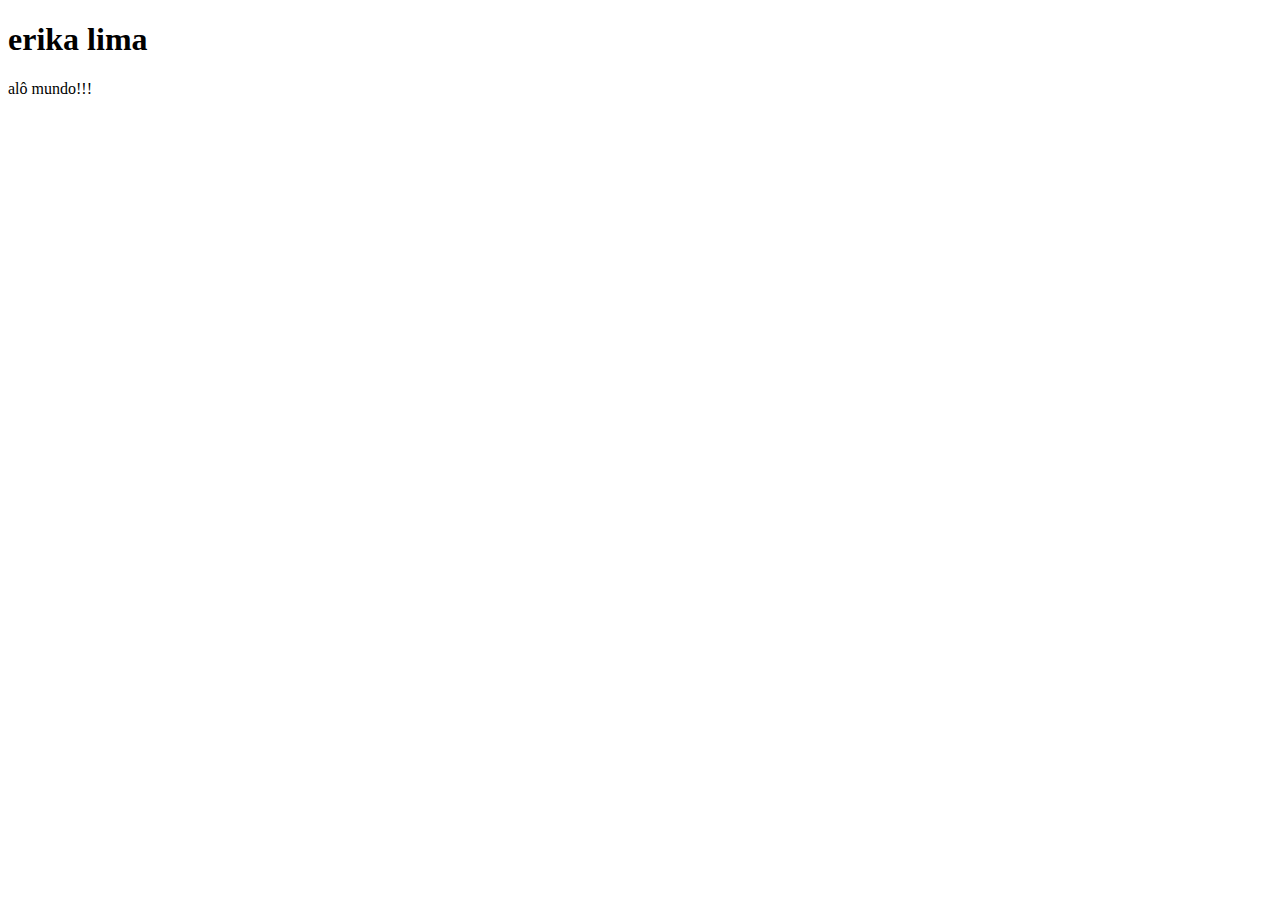
==== index.html @ ca8e0683 "aula 1 dia 26/09" ====
<!DOCTYPE html>
<html lang="pt-br">
    <head>
        <meta charset="UTF-8">
        <meta name="viewport" content="width=device-width, initial-scale=1.0">
        <title>Document</title>
    </head>
    <body>
       <h1> erika lima </h1>  
       <p> alô mundo!!! </p>
    </body>
</html>
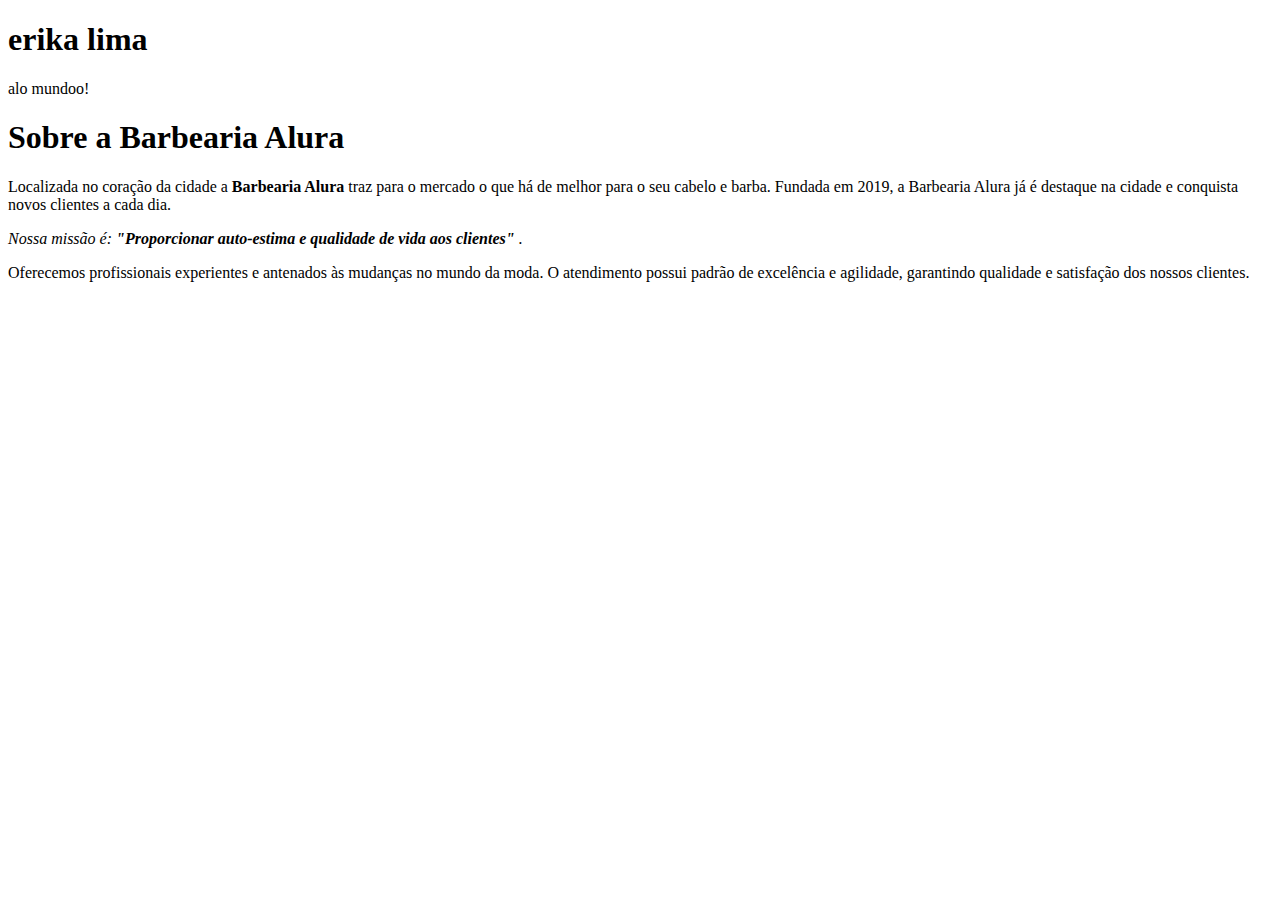
==== commit 35c9d6f1: "Aula 2 03/10" ====
--- a/index.html
+++ b/index.html
@@ -6,7 +6,21 @@
         <title>Document</title>
     </head>
     <body>
-       <h1> erika lima </h1>  
-       <p> alô mundo!!! </p>
+        <h1>erika lima</h1>
+        <p> alo mundoo!</p>
+
+        <h1> Sobre a Barbearia Alura </h1>
+
+        <p>Localizada no coração da cidade a <strong>Barbearia Alura</strong>  traz para o mercado o que há de melhor para o seu cabelo e barba. Fundada em 2019, a Barbearia Alura já é destaque na cidade e conquista novos clientes a cada dia.</p>
+
+        <p>  <em>Nossa missão é: <strong>"Proporcionar auto-estima e qualidade de vida aos clientes"</strong> . </em> </p>
+
+        <p>Oferecemos profissionais experientes e antenados às mudanças no mundo da moda. O atendimento possui padrão de excelência e agilidade, garantindo qualidade e satisfação dos nossos clientes.</p>
+
+
+
+
+
+
     </body>
 </html>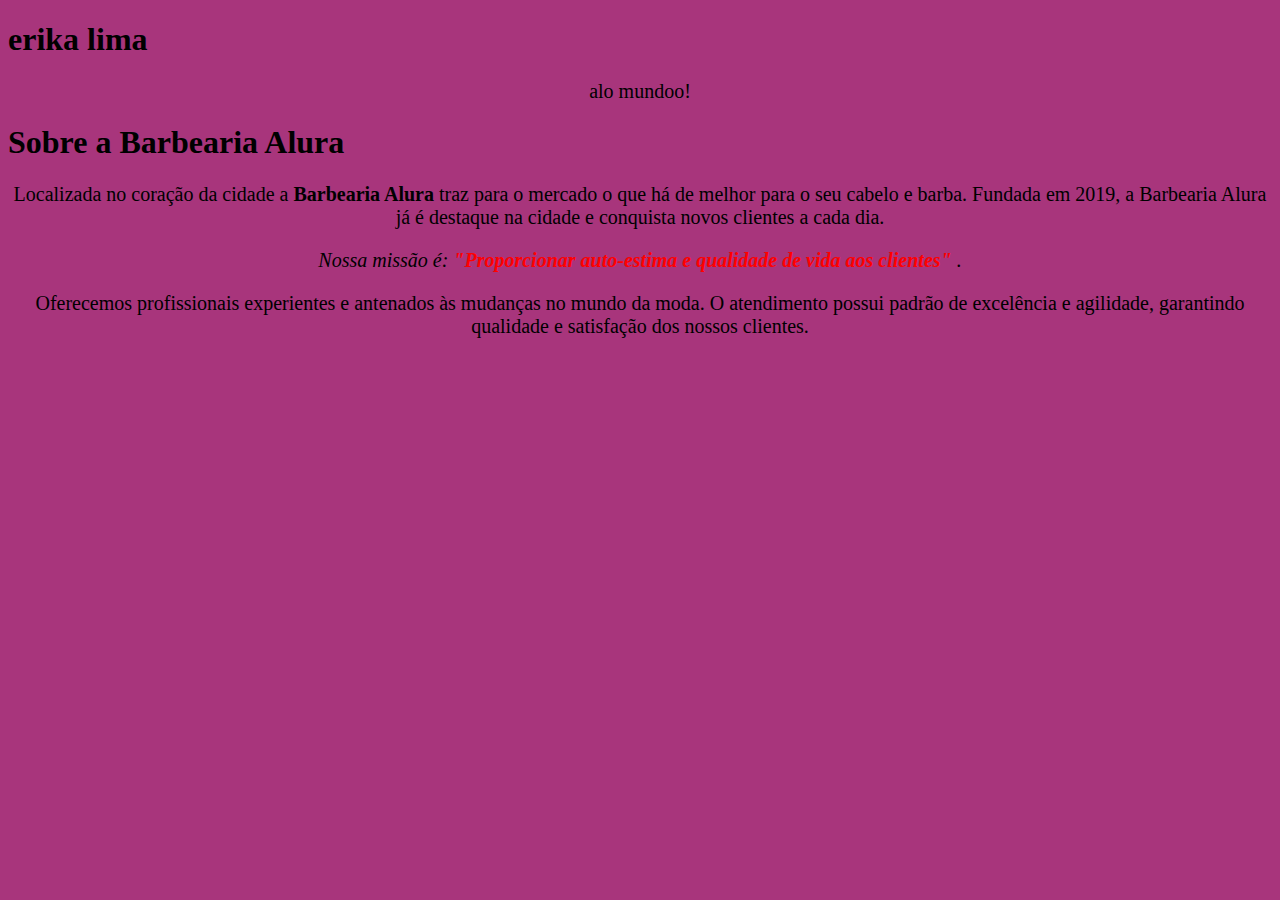
==== commit 4caba75a: "aula 3 10/10" ====
--- a/index.html
+++ b/index.html
@@ -3,7 +3,10 @@
     <head>
         <meta charset="UTF-8">
         <meta name="viewport" content="width=device-width, initial-scale=1.0">
-        <title>Document</title>
+        <title>Pagina Principal</title>
+
+        <link rel="stylesheet" href="style.CSS">
+
     </head>
     <body>
         <h1>erika lima</h1>
--- a/style.CSS
+++ b/style.CSS
@@ -0,0 +1,12 @@
+body {
+    background-color: #a8357c;
+}
+
+P {
+    text-align: center;
+    font-size: 20px;
+}
+
+em strong {
+    color: red;
+}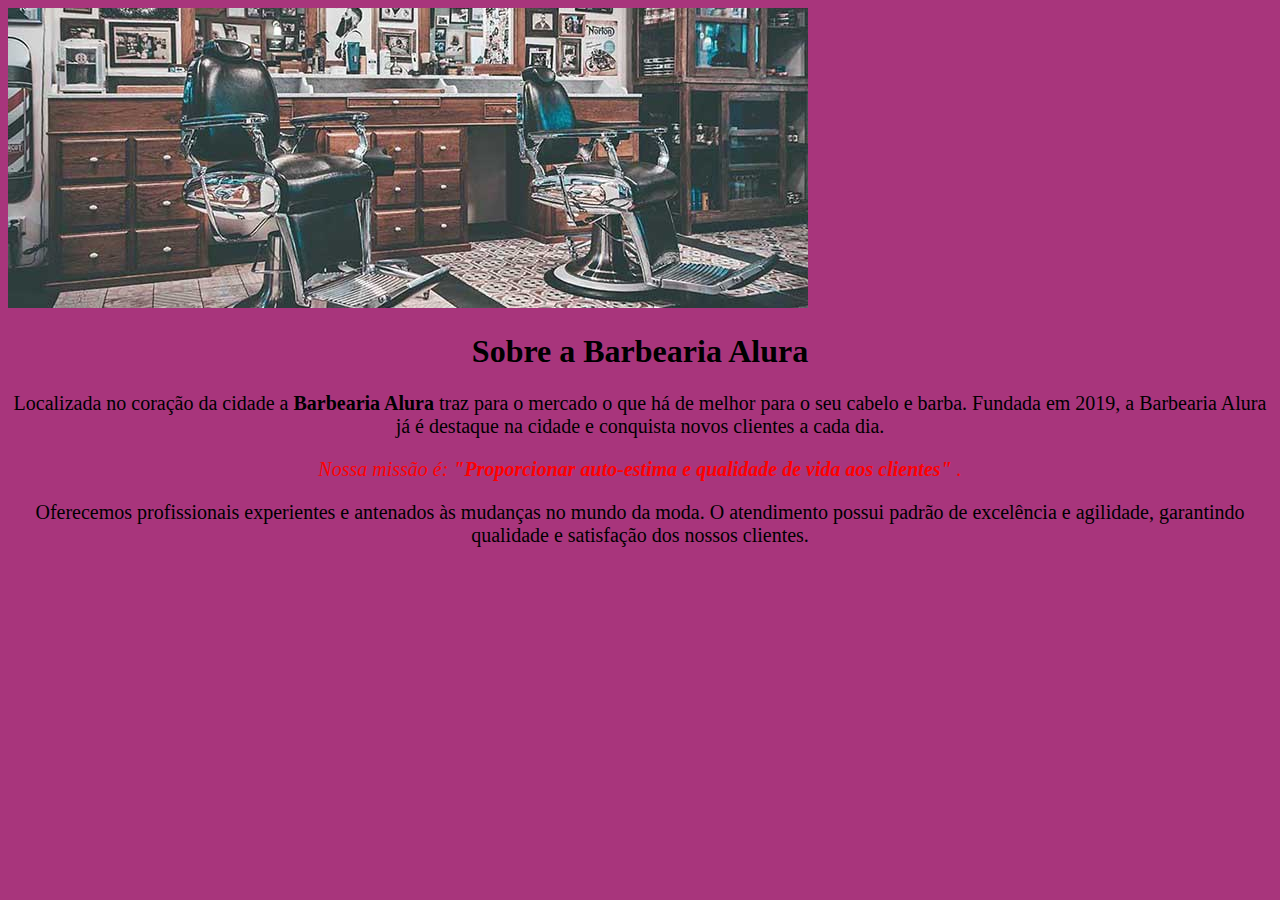
==== commit 9baa91d4: "aula 3 17/10" ====
--- a/index.html
+++ b/index.html
@@ -8,9 +8,10 @@
         <link rel="stylesheet" href="style.CSS">
 
     </head>
+
     <body>
-        <h1>erika lima</h1>
-        <p> alo mundoo!</p>
+         
+        <img src="img/banner.jpg" alt="banner da barbearia">
 
         <h1> Sobre a Barbearia Alura </h1>
 
--- a/style.CSS
+++ b/style.CSS
@@ -1,5 +1,9 @@
 body {
     background-color: #a8357c;
+}
+
+h1 {
+    text-align: center;
 }
 
 P {
@@ -7,6 +11,6 @@
     font-size: 20px;
 }
 
-em strong {
+p em {
     color: red;
 }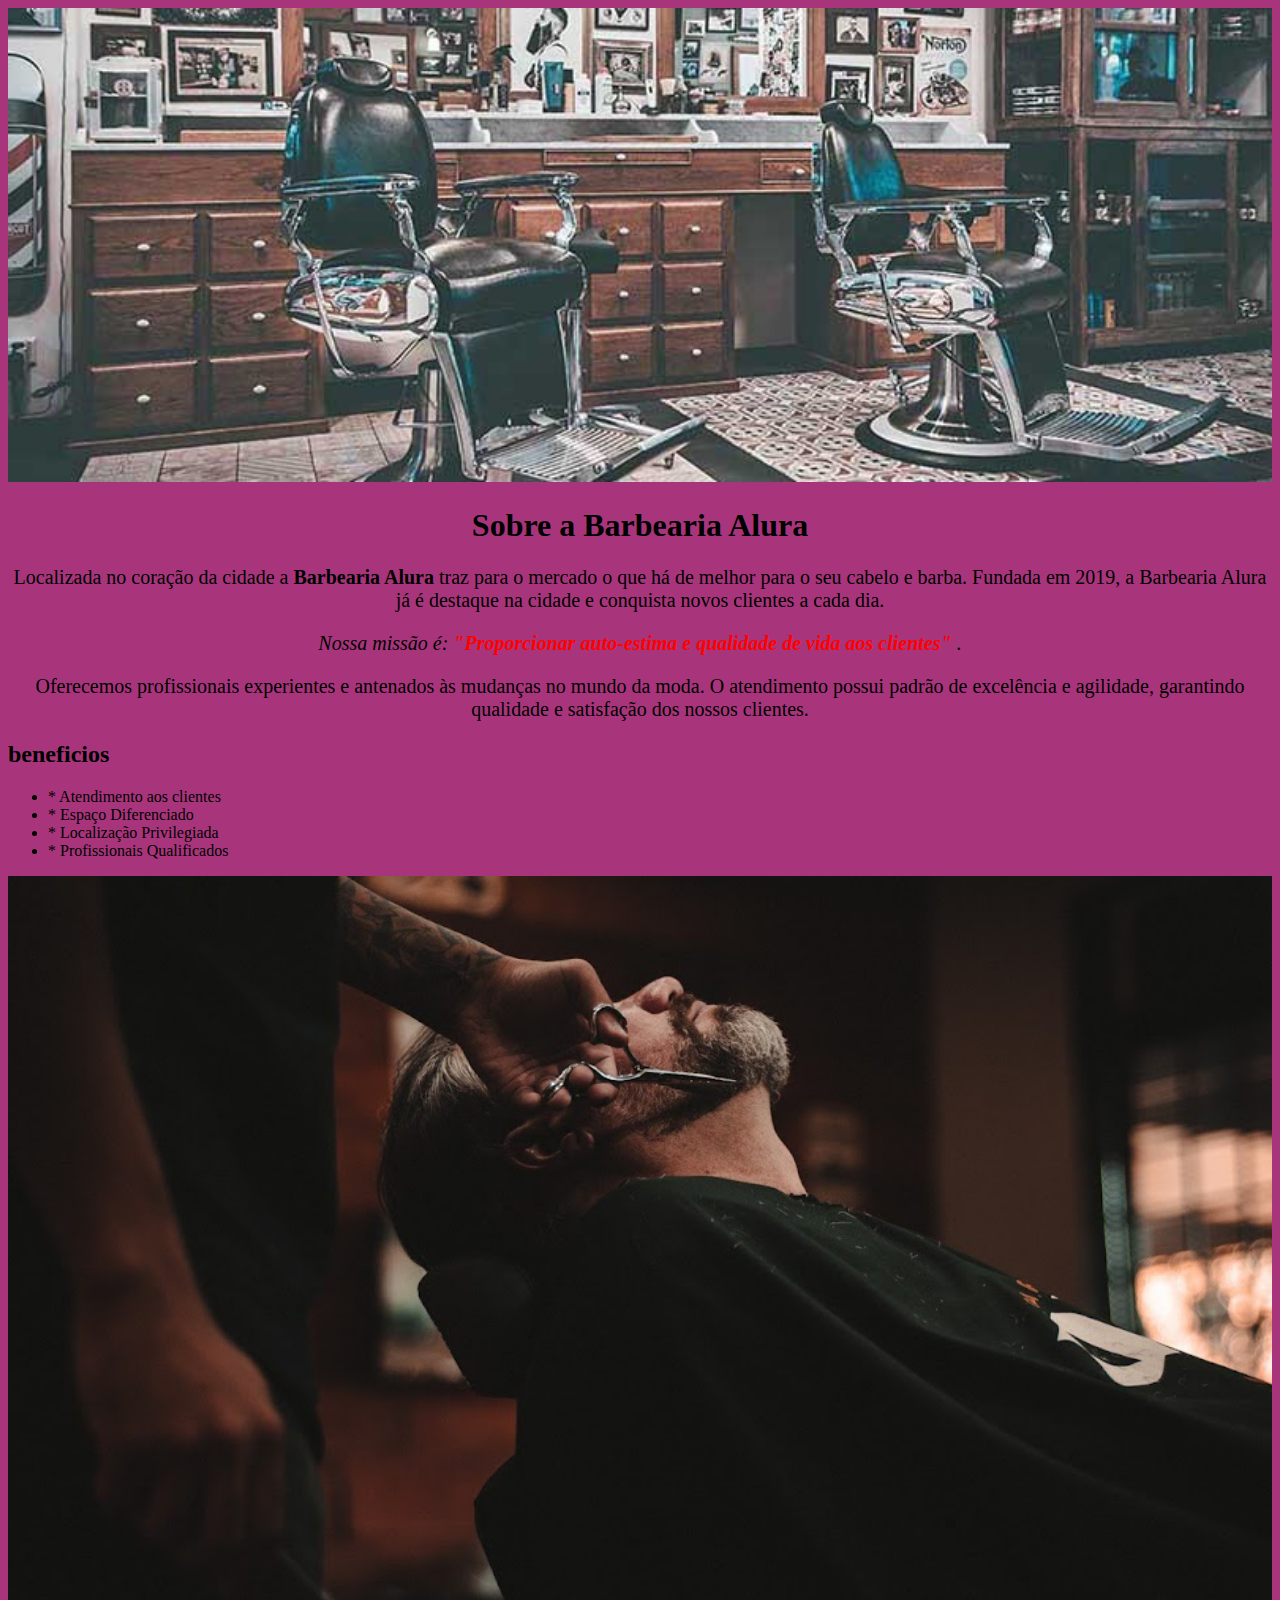
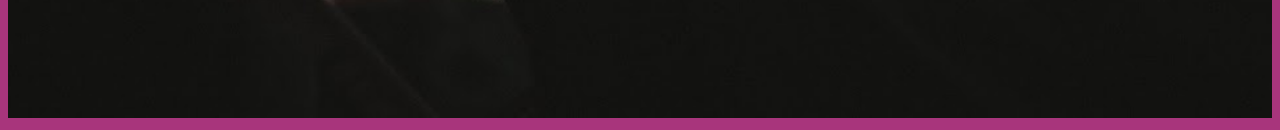
==== commit 3897904d: "aula 7 24/10/23" ====
--- a/index.html
+++ b/index.html
@@ -13,6 +13,8 @@
          
         <img src="img/banner.jpg" alt="banner da barbearia">
 
+        <div class="apresentacao">
+
         <h1> Sobre a Barbearia Alura </h1>
 
         <p>Localizada no coração da cidade a <strong>Barbearia Alura</strong>  traz para o mercado o que há de melhor para o seu cabelo e barba. Fundada em 2019, a Barbearia Alura já é destaque na cidade e conquista novos clientes a cada dia.</p>
@@ -22,9 +24,21 @@
         <p>Oferecemos profissionais experientes e antenados às mudanças no mundo da moda. O atendimento possui padrão de excelência e agilidade, garantindo qualidade e satisfação dos nossos clientes.</p>
 
 
+        </div>
 
+        <div  class="beneficios">
 
+            <h2> beneficios </h2>
 
+            <ul>
+                <li> * Atendimento aos clientes </li>
+                <li> * Espaço Diferenciado </li>
+                <li> * Localização Privilegiada </li>
+                <li> * Profissionais Qualificados </li>
+            </ul>
+            <img src="img/beneficios.jpg" alt="imagem beneficios"  class="imagembeneficios">    
+
+        </div>
 
     </body>
 </html>--- a/style.CSS
+++ b/style.CSS
@@ -2,15 +2,22 @@
     background-color: #a8357c;
 }
 
+img {
+    width: 100%;
+}
+
+
 h1 {
+
     text-align: center;
 }
+    
 
 P {
     text-align: center;
     font-size: 20px;
 }
 
-p em {
+em strong {
     color: red;
 }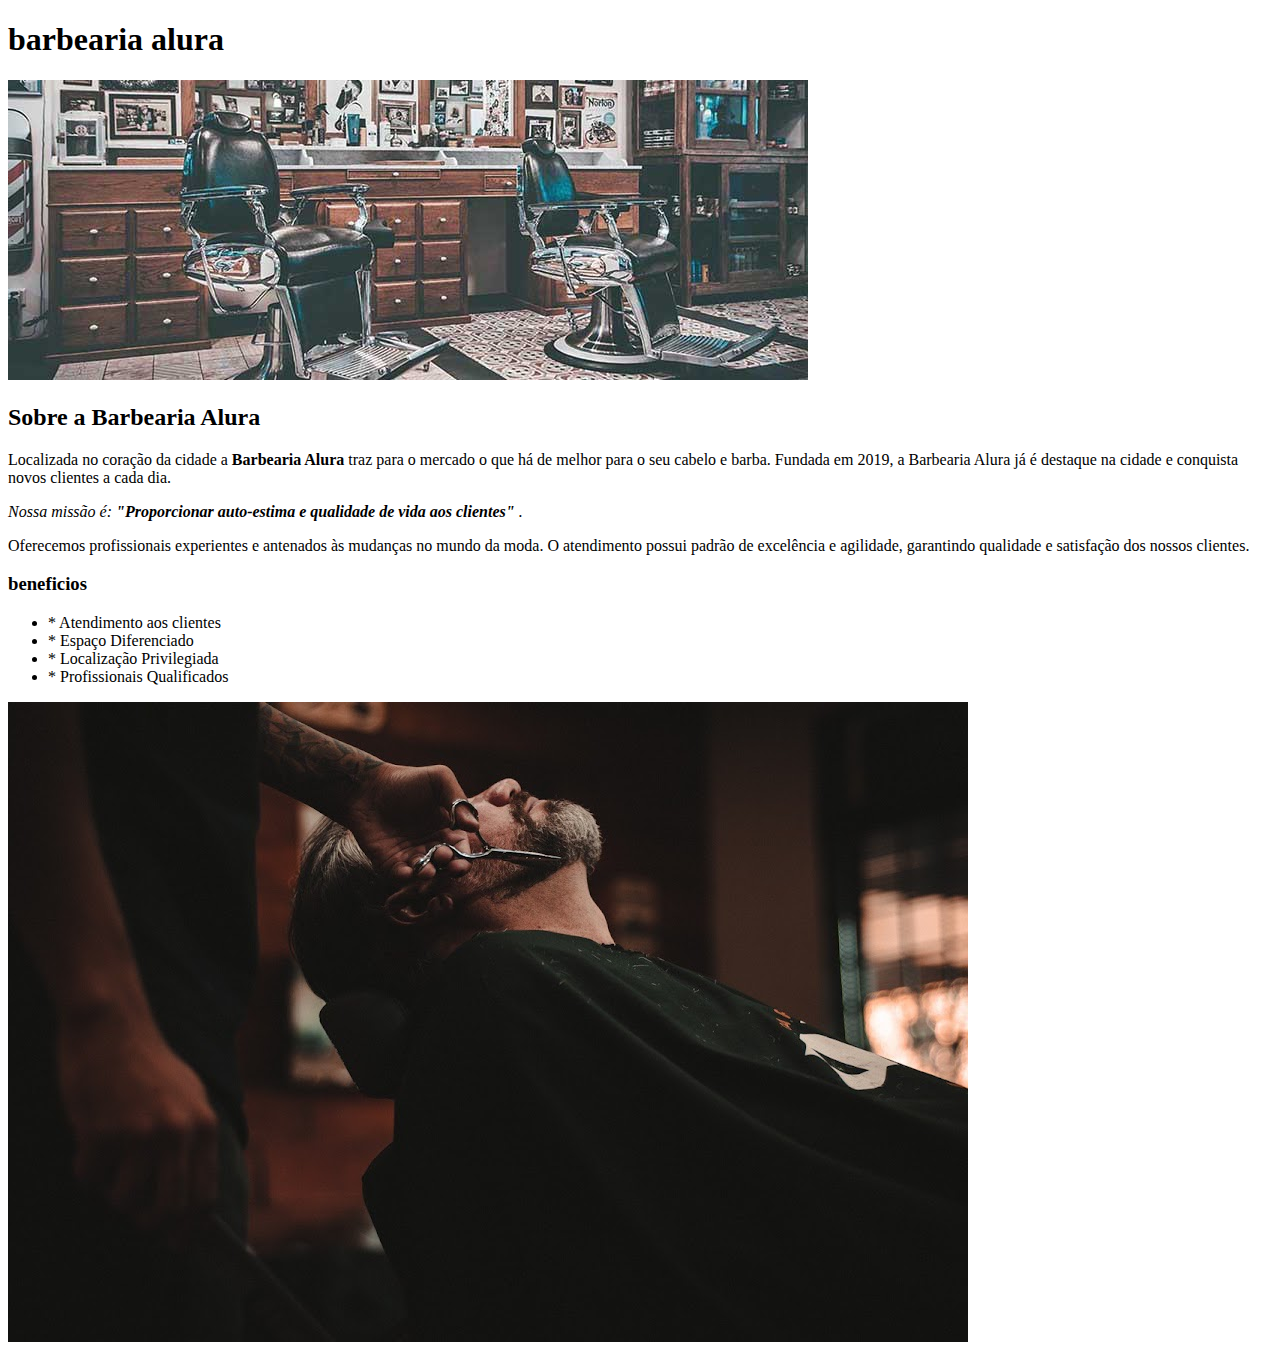
==== commit 1d082fce: "aula 6 06/10" ====
--- a/index.html
+++ b/index.html
@@ -10,12 +10,16 @@
     </head>
 
     <body>
+
+        <header>
+            <h1 class="titulo-pricipal"> barbearia alura </h1>
+        </header>
          
         <img src="img/banner.jpg" alt="banner da barbearia">
 
         <div class="apresentacao">
 
-        <h1> Sobre a Barbearia Alura </h1>
+        <h2> Sobre a Barbearia Alura </h2>
 
         <p>Localizada no coração da cidade a <strong>Barbearia Alura</strong>  traz para o mercado o que há de melhor para o seu cabelo e barba. Fundada em 2019, a Barbearia Alura já é destaque na cidade e conquista novos clientes a cada dia.</p>
 
@@ -28,13 +32,13 @@
 
         <div  class="beneficios">
 
-            <h2> beneficios </h2>
+            <h3> beneficios </h3>
 
             <ul>
-                <li> * Atendimento aos clientes </li>
-                <li> * Espaço Diferenciado </li>
-                <li> * Localização Privilegiada </li>
-                <li> * Profissionais Qualificados </li>
+                <li class="itens" > * Atendimento aos clientes </li>
+                <li class="itens" > * Espaço Diferenciado </li>
+                <li class="itens" > * Localização Privilegiada </li>
+                <li class="itens" > * Profissionais Qualificados </li>
             </ul>
             <img src="img/beneficios.jpg" alt="imagem beneficios"  class="imagembeneficios">    
 
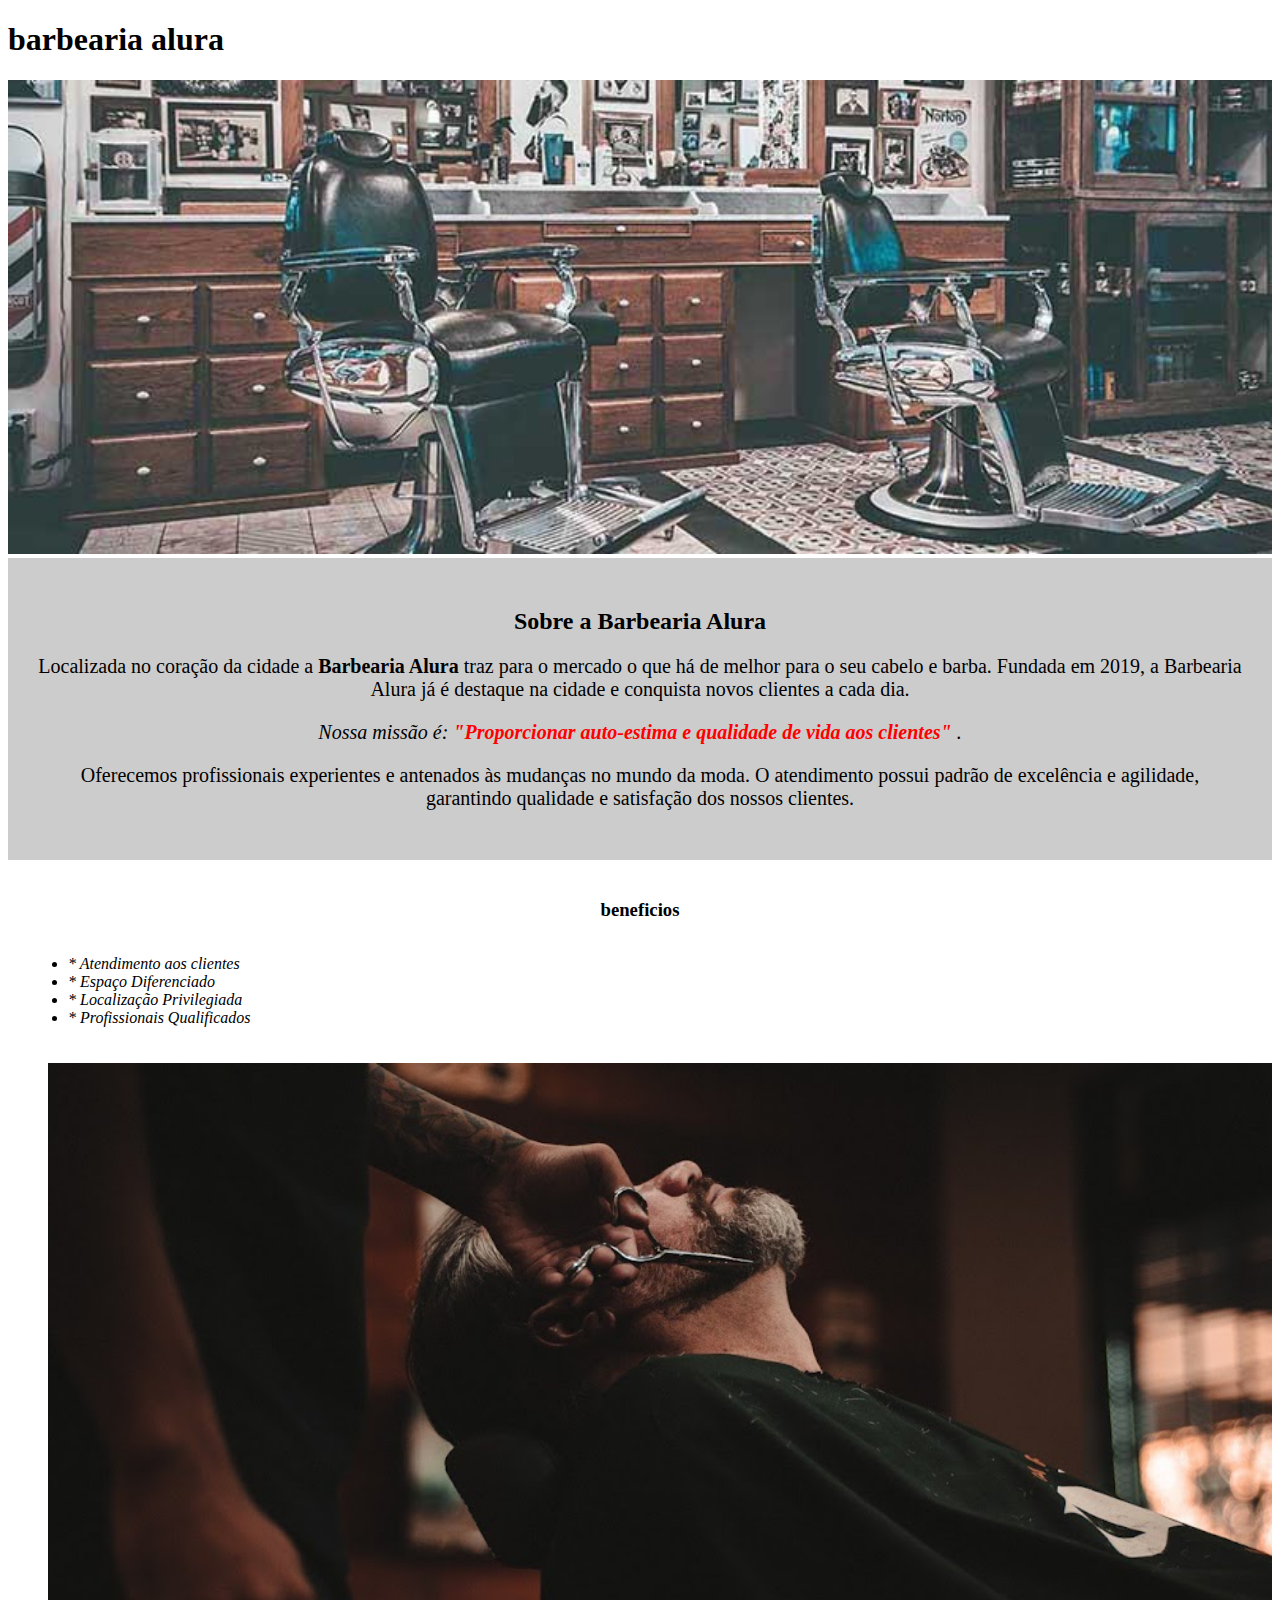
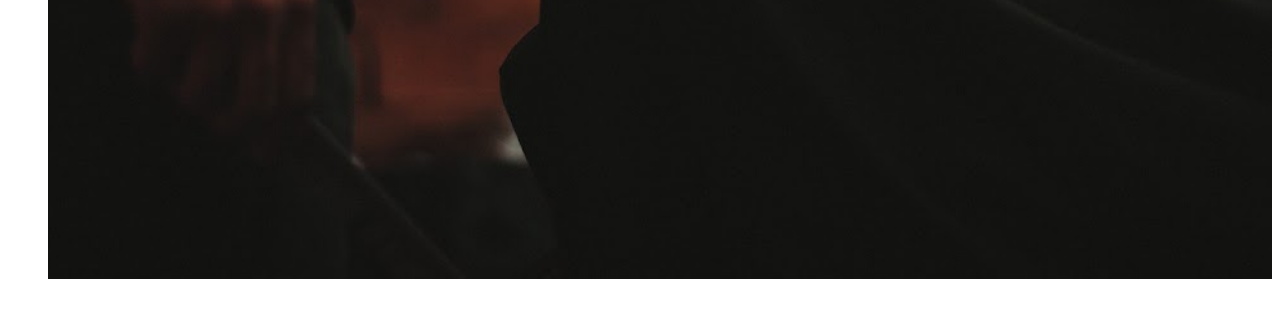
==== commit 39075c0e: "aula 6 06/11 2.0" ====
--- a/index.html
+++ b/index.html
@@ -5,7 +5,7 @@
         <meta name="viewport" content="width=device-width, initial-scale=1.0">
         <title>Pagina Principal</title>
 
-        <link rel="stylesheet" href="style.CSS">
+        <link rel="stylesheet" href="style.css">
 
     </head>
 
@@ -40,7 +40,7 @@
                 <li class="itens" > * Localização Privilegiada </li>
                 <li class="itens" > * Profissionais Qualificados </li>
             </ul>
-            <img src="img/beneficios.jpg" alt="imagem beneficios"  class="imagembeneficios">    
+            <img src="img/beneficios.jpg" alt="imagem beneficios"  class="imagem beneficios">    
 
         </div>
 
--- a/style.css
+++ b/style.css
@@ -0,0 +1,57 @@
+body {
+   
+}
+
+h1 {
+    color: black; 
+}
+     
+.titulo-principal {
+    padding-left: 25px;
+}
+
+img {
+    width: 100%;
+}
+
+.apresentacao {
+    background: #CCCCCC;
+    padding: 30px;
+}
+
+h2 {
+    text-align: center;
+}
+
+p {
+    text-align: center;
+    font-size: 20px;
+}
+
+em strong {
+    color: red;
+}
+
+.beneficios {
+    background: #FFFFFF;
+    padding: 20px;
+}
+
+h3 {
+    text-align: center;
+}
+
+ul {
+    display: inline-block;
+    vertical-align: top;
+    width: 20%;
+    margin-right: 15%;
+}
+
+.itens {
+    font-style: italic;
+}
+
+.imagembeneficios {
+    width: 50%;
+}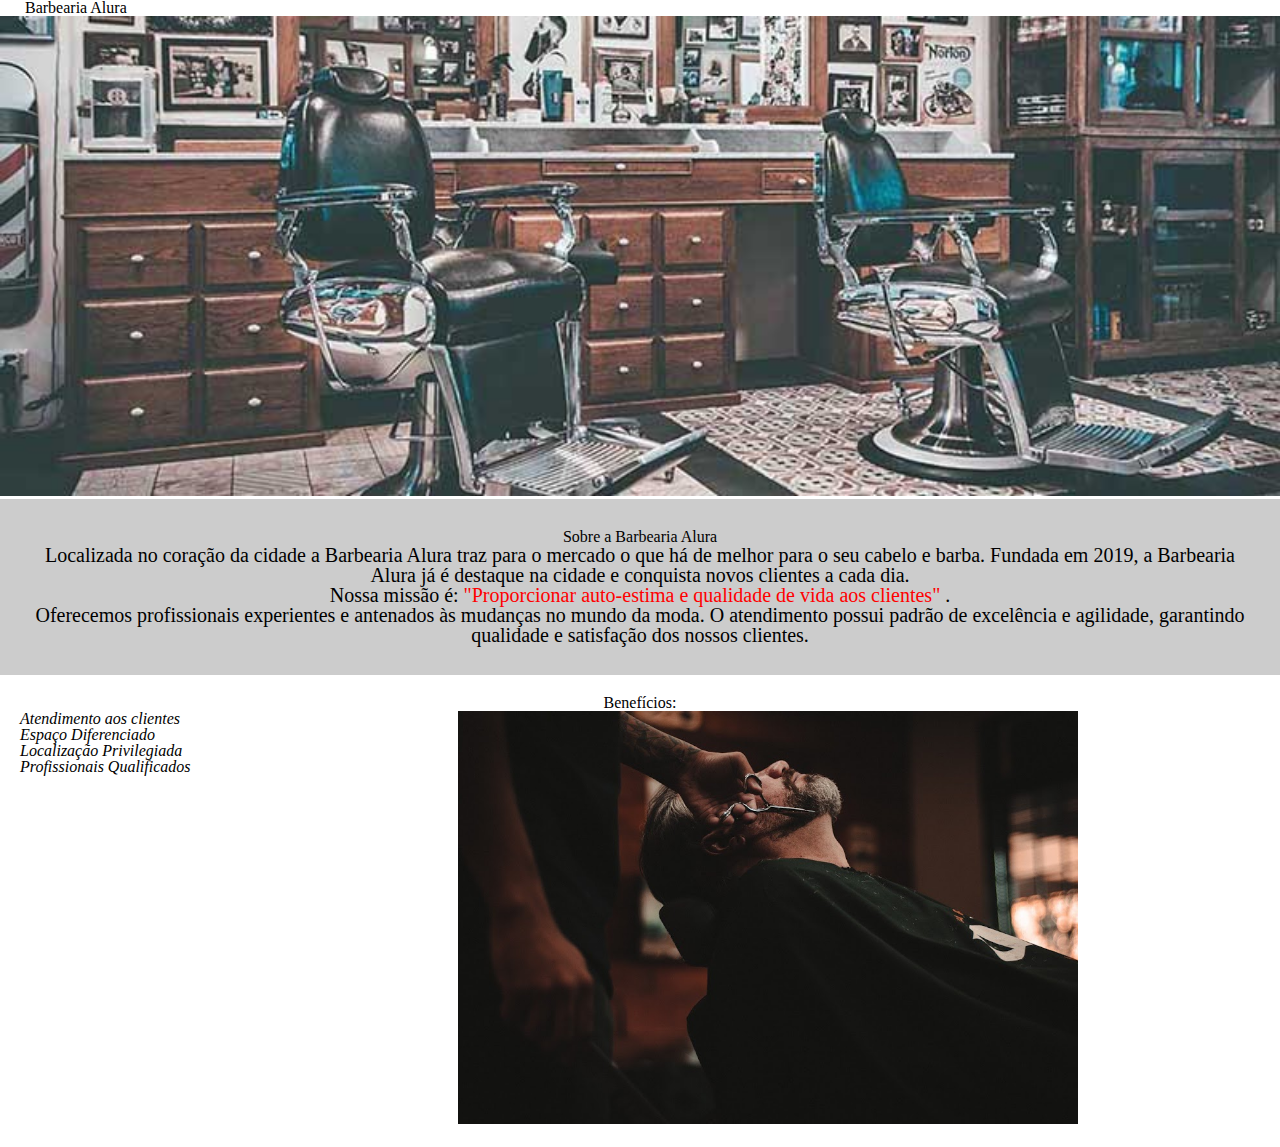
==== commit dfb12998: "aula 8 22/11" ====
--- a/index.html
+++ b/index.html
@@ -4,43 +4,43 @@
         <meta charset="UTF-8">
         <meta name="viewport" content="width=device-width, initial-scale=1.0">
         <title>Pagina Principal</title>
-
+        <link rel="stylesheet" href="reset.css">
         <link rel="stylesheet" href="style.css">
 
     </head>
-
+   
     <body>
 
         <header>
-            <h1 class="titulo-pricipal"> barbearia alura </h1>
+            <h1 class="titulo-principal" > Barbearia Alura </h1>
         </header>
-         
-        <img src="img/banner.jpg" alt="banner da barbearia">
+       
+        <img src="img/banner.jpg" alt="Banner da barbearia">
 
-        <div class="apresentacao">
+        <div  class="apresentacao">
 
-        <h2> Sobre a Barbearia Alura </h2>
-
-        <p>Localizada no coração da cidade a <strong>Barbearia Alura</strong>  traz para o mercado o que há de melhor para o seu cabelo e barba. Fundada em 2019, a Barbearia Alura já é destaque na cidade e conquista novos clientes a cada dia.</p>
-
-        <p>  <em>Nossa missão é: <strong>"Proporcionar auto-estima e qualidade de vida aos clientes"</strong> . </em> </p>
-
-        <p>Oferecemos profissionais experientes e antenados às mudanças no mundo da moda. O atendimento possui padrão de excelência e agilidade, garantindo qualidade e satisfação dos nossos clientes.</p>
-
+            <h2> Sobre a Barbearia Alura </h2>
+       
+            <p> Localizada no coração da cidade a <strong> Barbearia Alura </strong>  traz para o mercado o que há de melhor para o seu cabelo e barba. Fundada em 2019, a Barbearia Alura já é destaque na cidade e conquista novos clientes a cada dia. </p>
+           
+            <p> <em> Nossa missão é: <strong> "Proporcionar auto-estima e qualidade de vida aos clientes" </strong> .  </em>  </p>
+           
+            <p> Oferecemos profissionais experientes e antenados às mudanças no mundo da moda. O atendimento possui padrão de excelência e agilidade, garantindo qualidade e satisfação dos nossos clientes. </p>
 
         </div>
 
         <div  class="beneficios">
 
-            <h3> beneficios </h3>
+            <h3> Benefícios: </h3>
 
             <ul>
-                <li class="itens" > * Atendimento aos clientes </li>
-                <li class="itens" > * Espaço Diferenciado </li>
-                <li class="itens" > * Localização Privilegiada </li>
-                <li class="itens" > * Profissionais Qualificados </li>
+                <li class="itens"  > Atendimento aos clientes </li>
+                <li class="itens"  > Espaço Diferenciado </li>
+                <li class="itens"  > Localização Privilegiada </li>
+                <li class="itens"  > Profissionais Qualificados </li>
             </ul>
-            <img src="img/beneficios.jpg" alt="imagem beneficios"  class="imagem beneficios">    
+
+            <img src="img/beneficios.jpg" alt="Imagem Benefícios" class="imagembeneficios">
 
         </div>
 
